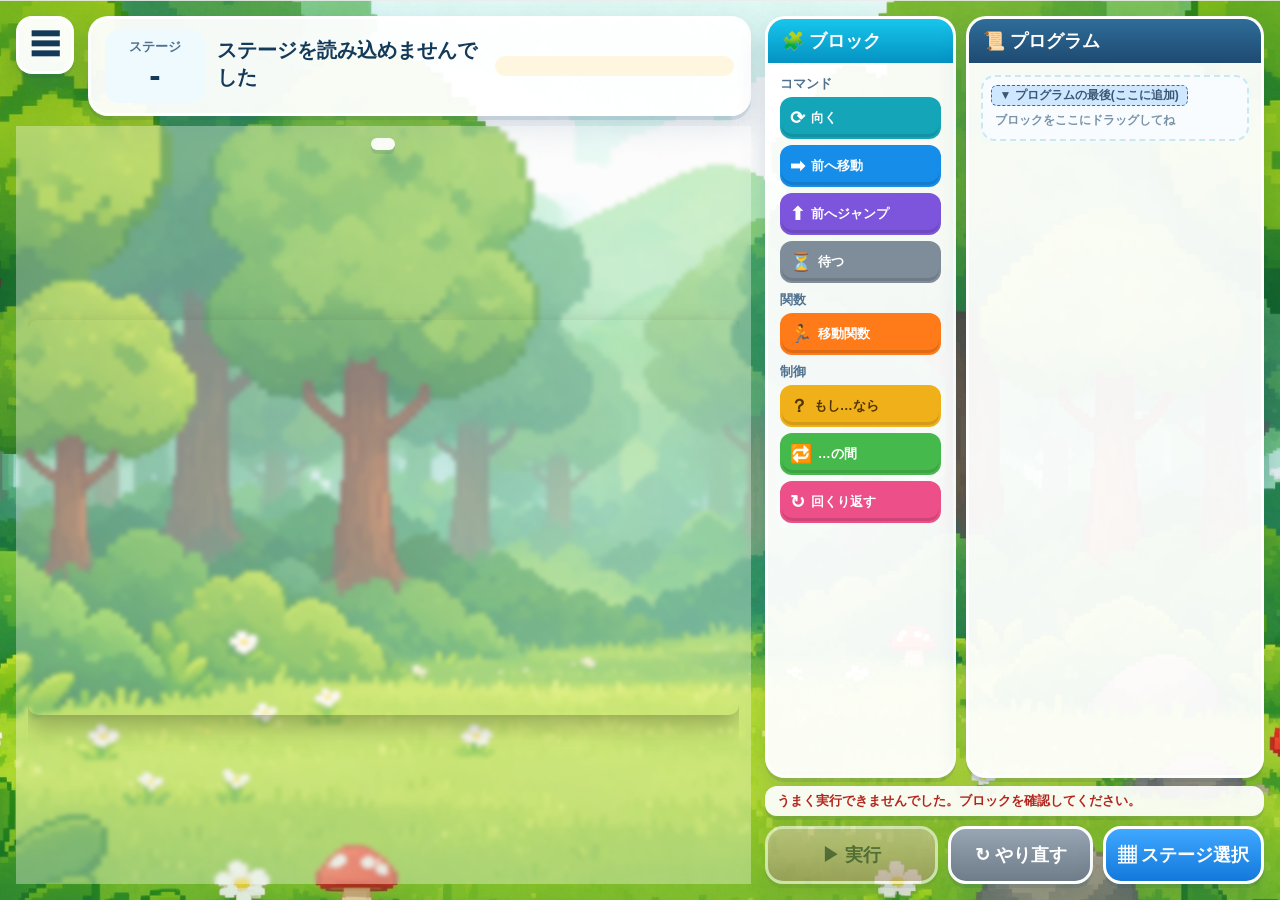
==== ant-game/src/main/webapp/game.html @ abae39ef "画面サンプルと結合" ====
<!DOCTYPE html>
<html lang="ja">
<head>
  <meta charset="UTF-8">
  <meta name="viewport" content="width=device-width, initial-scale=1">
  <title>ゲームプレイ | アント・コマンド</title>
  <link rel="stylesheet" href="css/game.css">
</head>
<body>
  <!-- ゲームプレイ画面: URL の ?stage=番号 のステージを、js/game.js が読み込んで表示する -->
  <main class="screen" id="screen">
    <div class="shell">

      <!-- メニュー(ハンバーガー) -->
      <div class="menu-wrap">
        <details>
          <summary>☰</summary>
          <div class="menu-panel">
            <a href="index.html">⌂ ホーム</a>
            <a href="stages.html">▦ ステージ選択</a>
          </div>
        </details>
      </div>

      <div class="game-layout">

        <!-- 左側: ミッションと、マップ -->
        <section class="game-left">
          <div class="panel mission-card">
            <div class="stage-no"><small>ステージ</small><b id="stageNo">-</b></div>
            <div class="mission-title">
              <h2 id="missionTitle">読み込み中…</h2>
              <p id="missionDesc"></p>
            </div>
            <div class="conditions" id="conditions"></div>
          </div>

          <div class="board-panel">
            <div class="inventory" id="inventory"></div>
            <div class="map-wrap" id="mapWrap">
              <!-- マップ: 縦5×横9のマスと、アリ・敵は、js/game.js が作る -->
              <div class="map-stage" id="mapStage">
                <div class="map-grid" id="mapGrid" aria-label="マップ"></div>
                <div class="units" id="units"></div>
              </div>
            </div>
          </div>
        </section>

        <!-- 右側: ブロックのパレットと、プログラム -->
        <section class="game-right">
          <div class="right-panels">
            <div class="panel side-panel">
              <div class="panel-title">🧩 ブロック</div>
              <div class="scroll-area" id="palette"></div>
            </div>

            <div class="panel side-panel program-panel">
              <div class="panel-title">📜 プログラム</div>
              <div class="scroll-area">
                <div class="program-stack" id="program"></div>
              </div>
            </div>
          </div>

          <div class="message-bar" id="message" role="status">ブロックをドラッグして、プログラムに入れよう。(クリックでも追加できるよ)</div>

          <div class="controls">
            <button class="btn run" id="runButton" type="button">▶ 実行</button>
            <button class="btn reset" id="resetButton" type="button">↻ やり直す</button>
            <a class="btn stages" href="stages.html">▦ ステージ選択</a>
          </div>
        </section>
      </div>
    </div>
  </main>
  <script src="js/common.js"></script>
  <script src="js/assets.js"></script>
  <script src="js/api.js"></script>
  <script src="js/game.js"></script>
</body>
</html>
---- ant-game/src/main/webapp/css/game.css ----
/*
 * アント・コマンド 画面共通のスタイルシート（view_sample の styles.css をもとに、本番用に作り直したものです）
 *
 * 色・大きさの調整は、ここで行います。画像の差し替えは js/assets.js を見てください。
 */
:root{
  --ink:#143a59;
  --blue:#2f86ef;
  --orange:#ffad18;
  --shadow:0 12px 28px rgba(24,73,118,.18),0 4px 0 rgba(24,73,118,.12);
  --radius:20px;
}
*{box-sizing:border-box}
html,body{height:100%;margin:0}
body{font-family:"Yu Gothic UI","Hiragino Kaku Gothic ProN",Meiryo,sans-serif;color:var(--ink);overflow:hidden;background:#e8f8ff}
a{text-decoration:none;color:inherit}
img{display:block;max-width:100%}
button{font-family:inherit}
.hidden{display:none !important}

/* 画面全体（背景は js/assets.js で画像を設定する。画像がなければ、ここのグラデーションが見える） */
.screen{height:100vh;overflow:hidden;position:relative;background:linear-gradient(180deg,#74d3ff 0 31%,#e8fbff 31% 100%)}
.screen::after{content:"";position:absolute;inset:auto 0 0;height:24vh;background:linear-gradient(180deg,transparent,rgba(83,166,75,.18));pointer-events:none}
.shell{position:relative;z-index:1;height:100%;padding:16px;display:flex;flex-direction:column;gap:12px}
.panel{background:rgba(255,255,255,.95);border:3px solid rgba(255,255,255,.92);border-radius:var(--radius);box-shadow:var(--shadow)}
.btn{display:inline-flex;align-items:center;justify-content:center;gap:9px;border-radius:18px;min-height:56px;padding:0 22px;font-weight:900;font-size:clamp(18px,1.35vw,26px);border:3px solid #fff;box-shadow:var(--shadow);white-space:nowrap;cursor:pointer}
.btn:hover{filter:brightness(1.03);transform:translateY(-1px)}
.btn:disabled{filter:grayscale(.8);opacity:.6;cursor:not-allowed;transform:none}

/* ===== タイトル画面 ===== */
.title-layout{flex:1;display:grid;place-items:center;min-height:0}
.title-card{width:min(1080px,92vw);height:min(72vh,760px);display:grid;grid-template-columns:1fr .9fr;align-items:center;gap:34px;padding:34px 42px;background:rgba(255,255,255,.88);border-radius:34px;box-shadow:var(--shadow);border:3px solid #fff}
.title-left{display:flex;flex-direction:column;align-items:center;justify-content:center;text-align:center}
.title-left h1{margin:0 0 26px;font-size:clamp(54px,5.3vw,92px);line-height:1.03;color:#2f2416;text-shadow:0 4px 0 rgba(255,190,33,.35)}
.title-logo{width:min(100%,520px);max-height:36vh;object-fit:contain;margin-bottom:26px}
.title-start{background:linear-gradient(#ffc63e,#ff9410);color:#173d59;min-width:280px;min-height:72px;font-size:clamp(24px,2vw,34px);margin-top:10px}
.title-visual{display:flex;align-items:center;justify-content:center}
.title-visual img{width:min(90%,450px);max-height:55vh;object-fit:contain;filter:drop-shadow(0 22px 24px rgba(0,0,0,.18))}

/* ===== ステージ選択画面 ===== */
.topbar{display:flex;align-items:center;gap:12px;min-height:64px}
.logo-badge{background:rgba(255,255,255,.94);border-radius:18px;padding:10px 18px;box-shadow:var(--shadow);font-weight:1000;font-size:clamp(24px,2vw,38px)}
.nav-actions{display:flex;gap:10px}
.spacer{flex:1}
.navbtn{display:inline-flex;align-items:center;justify-content:center;border-radius:16px;padding:0 18px;min-height:54px;background:linear-gradient(#3fa8ff,#1d78dd);color:#fff;border:3px solid #fff;box-shadow:var(--shadow);font-weight:900;font-size:clamp(17px,1.2vw,22px)}
.navbtn.secondary{background:linear-gradient(#244d80,#17365a)}
.stage-layout{flex:1;display:grid;grid-template-columns:minmax(260px,23%) 1fr;gap:16px;min-height:0}
.rules-panel{padding:24px;display:flex;flex-direction:column;overflow:auto}
.rules-panel h2{margin:0 0 16px;color:#f18f14;font-size:clamp(28px,2vw,40px)}
.rules-panel ol{margin:0;padding-left:1.25em;display:grid;gap:14px;font-size:clamp(15px,1.05vw,20px);line-height:1.6;font-weight:700}
.stage-main{padding:22px;display:flex;flex-direction:column;min-height:0}
.stage-main h1{text-align:center;margin:4px 0 18px;font-size:clamp(32px,2.4vw,48px)}
.stage-grid{flex:1;display:grid;grid-template-columns:repeat(3,1fr);grid-template-rows:repeat(3,1fr);gap:16px;min-height:0}
.stage-card{display:flex;flex-direction:column;align-items:center;justify-content:center;text-align:center;background:linear-gradient(180deg,#fffefb,#edf7ff);border:3px solid #e6f0fa;border-radius:22px;box-shadow:var(--shadow);padding:12px;min-height:0;overflow:hidden}
.stage-card:hover{transform:translateY(-2px);border-color:#ffd27a}
.stage-card .num{font-size:clamp(34px,3.4vw,58px);line-height:1;font-weight:1000;color:var(--orange)}
.stage-card strong{font-size:clamp(18px,1.3vw,26px);margin-top:6px}
.stage-card p{margin:5px 0 0;color:#55738d;font-weight:700;font-size:clamp(13px,.95vw,17px)}
.stage-card.locked{filter:grayscale(1);opacity:.55;cursor:not-allowed}
.stage-card.locked:hover{transform:none;border-color:#e6f0fa}

/* ===== ハンバーガーメニュー(ゲーム画面) ===== */
.menu-wrap{position:absolute;top:16px;left:16px;z-index:20}
.menu-wrap details{position:relative}
.menu-wrap summary{list-style:none;width:58px;height:58px;border-radius:16px;background:rgba(255,255,255,.96);box-shadow:var(--shadow);display:grid;place-items:center;font-size:30px;font-weight:1000;cursor:pointer;border:3px solid rgba(255,255,255,.9)}
.menu-wrap summary::-webkit-details-marker{display:none}
.menu-panel{position:absolute;top:66px;left:0;width:220px;padding:10px;background:rgba(255,255,255,.98);border-radius:16px;box-shadow:var(--shadow);display:grid;gap:8px}
.menu-panel a{display:flex;align-items:center;gap:10px;padding:12px 14px;border-radius:12px;background:#edf7ff;font-weight:900;color:#214b6f}
.menu-panel a:hover{background:#dcefff}

/* ===== ゲームプレイ画面 ===== */
.game-layout{flex:1;display:grid;grid-template-columns:minmax(0,60%) minmax(420px,40%);gap:14px;min-height:0}
.game-left,.game-right{display:flex;flex-direction:column;min-height:0}
.mission-card{margin-left:72px;padding:10px 14px;display:grid;grid-template-columns:100px 1fr .9fr;gap:12px;align-items:center;min-height:100px}
.stage-no{text-align:center;background:#effaff;border-radius:14px;padding:8px;font-weight:1000}
.stage-no small{display:block;color:#50728f}
.stage-no b{display:block;font-size:34px}
.mission-title h2{margin:0 0 5px;font-size:clamp(20px,1.5vw,28px)}
.mission-title p{margin:0;font-size:clamp(13px,.9vw,16px);font-weight:700;line-height:1.45}
.conditions{background:#fff6df;border-radius:14px;padding:10px 12px;font-size:clamp(13px,.9vw,16px);font-weight:800;line-height:1.5}
.board-panel{flex:1;min-height:0;padding:12px 12px 8px;display:flex;flex-direction:column;align-items:center;justify-content:center;gap:8px;background:rgba(255,255,255,.34);backdrop-filter:blur(2px);margin-top:10px}
.map-wrap{flex:1;width:100%;min-height:0;display:flex;align-items:center;justify-content:center;overflow:hidden}

/* マップ: 縦5×横9のマスを、上から見下ろした形で、隙間なく並べる。1マスの大きさ(--cell)は js/game.js が画面に合わせて決める */
.map-stage{position:relative;width:calc(var(--cell, 60px) * 9);height:calc(var(--cell, 60px) * 5);border-radius:10px;overflow:hidden;box-shadow:0 10px 24px rgba(0,0,0,.28)}
.map-grid{display:grid;grid-template-columns:repeat(9,var(--cell,60px));grid-template-rows:repeat(5,var(--cell,60px));gap:0;width:100%;height:100%}
.cell{position:relative;width:var(--cell,60px);height:var(--cell,60px);overflow:hidden}
.tile{position:absolute;inset:0;overflow:hidden;display:flex;align-items:center;justify-content:center}
.tile>img{position:absolute;inset:0;width:100%;height:100%;object-fit:cover;user-select:none}
.tile .tint{position:absolute;inset:0;pointer-events:none}
.tile .glyph{font-size:calc(var(--cell,60px) * .5);line-height:1}
.item{position:absolute;inset:14%;display:flex;align-items:center;justify-content:center;pointer-events:none}
.item>img{width:100%;height:100%;object-fit:contain;filter:drop-shadow(0 3px 3px rgba(0,0,0,.35))}
.item .glyph{font-size:calc(var(--cell,60px) * .5);line-height:1}
.badge{position:absolute;right:3px;bottom:2px;min-width:1.5em;padding:0 .3em;border-radius:999px;background:#143a59;color:#fff;font-weight:900;text-align:center;font-size:calc(var(--cell,60px) * .24);line-height:1.5;border:2px solid #fff;pointer-events:none}
.badge-a{background:#e0483f}.badge-b{background:#2f86ef}.badge-c{background:#2ea64a}.badge-d{background:#a252d9}.badge-e{background:#e68a00}

/* アリロボット・敵: マスの上を、滑らかに動く */
.units{position:absolute;inset:0;pointer-events:none}
.unit{position:absolute;left:calc(var(--x,0) * var(--cell,60px));top:calc(var(--y,0) * var(--cell,60px));width:var(--cell,60px);height:var(--cell,60px);display:flex;align-items:center;justify-content:center;transition:left .32s ease,top .32s ease,opacity .3s ease;z-index:3}
.unit .sprite{width:86%;height:86%;object-fit:contain;filter:drop-shadow(0 6px 5px rgba(0,0,0,.35))}
.unit .glyph{font-size:calc(var(--cell,60px) * .6);line-height:1}
.unit.ant.face-right .sprite{transform:scaleX(-1)}
.unit.gone{opacity:0}
.unit.hit{animation:hit .5s ease}
@keyframes hit{0%,100%{transform:scale(1)}40%{transform:scale(1.25) rotate(-8deg)}}
.facing-badge{position:absolute;right:2px;top:2px;width:calc(var(--cell,60px) * .3);height:calc(var(--cell,60px) * .3);border-radius:50%;background:#ffd225;color:#143a59;font-weight:900;font-size:calc(var(--cell,60px) * .2);display:flex;align-items:center;justify-content:center;border:2px solid #fff;z-index:4}

/* 持ち物の表示 */
.inventory{display:flex;gap:10px;align-items:center;padding:6px 12px;border-radius:14px;background:rgba(255,255,255,.92);font-weight:900;font-size:clamp(13px,.95vw,17px);box-shadow:var(--shadow)}
.inv-slot{display:flex;align-items:center;gap:6px;padding:2px 8px;border-radius:10px;background:#eef3f8;opacity:.45}
.inv-slot.have{opacity:1;background:#fff2c8}
.inv-slot .item{position:static;width:28px;height:28px;inset:auto}
.inv-slot .glyph{font-size:22px}

/* 右側: ブロックのパレットと、プログラム */
.right-panels{display:grid;grid-template-columns:.78fr 1.22fr;gap:10px;flex:1;min-height:0}
.side-panel{padding:10px;display:flex;flex-direction:column;min-height:0}
.panel-title{margin:-10px -10px 10px;padding:10px 14px;color:#fff;font-weight:1000;font-size:clamp(18px,1.3vw,25px);border-radius:17px 17px 0 0;background:linear-gradient(#18c6ec,#0492c3)}
.program-panel .panel-title{background:linear-gradient(#2f6d99,#1e4a71)}
.scroll-area{flex:1;min-height:0;overflow-y:auto;overflow-x:hidden;padding:2px}
.group-title{margin:8px 0 4px;font-size:13px;font-weight:900;color:#50728f}
.group-title:first-child{margin-top:0}
.block-list{display:grid;gap:6px}

/* ブロック(パレット・プログラム共通) */
.block-line{min-height:42px;border-radius:12px;color:#fff;font-weight:900;font-size:clamp(13px,.9vw,16px);padding:6px 8px;display:flex;align-items:center;flex-wrap:wrap;gap:6px;box-shadow:inset 0 -3px rgba(0,0,0,.12);cursor:grab;user-select:none;border:2px solid transparent}
.block-line .ico{font-size:18px}
.block-line select,.block-line input[type=number]{font:inherit;font-size:13px;border-radius:8px;border:2px solid rgba(255,255,255,.8);padding:2px 4px;color:#143a59;background:#fff;max-width:100%}
.block-line input[type=number]{width:3.6em}
.block-line .del{margin-left:auto;border:0;border-radius:8px;background:rgba(0,0,0,.25);color:#fff;font-weight:900;cursor:pointer;width:26px;height:26px;line-height:1}
.block-line .del:hover{background:rgba(0,0,0,.45)}
.b-turn{background:#14a6b8}.b-move{background:#168de8}.b-jump{background:#7d54dc}.b-wait{background:#7f8c99}
.b-func{background:#ff7a18}.b-if{background:#f0b019;color:#503400}.b-while{background:#46b94c}.b-repeat{background:#ed4f88}
.b-if .del{color:#fff}
.block-line.active{outline:3px solid #ffd225;box-shadow:0 0 0 5px rgba(255,210,37,.3),inset 0 -3px rgba(0,0,0,.12)}
.block-line.cond-true{border-color:#0a7a2f;box-shadow:0 0 0 3px rgba(10,122,47,.35),inset 0 -3px rgba(0,0,0,.12)}
.block-line.cond-false{border-color:#b3261e;box-shadow:0 0 0 3px rgba(179,38,30,.35),inset 0 -3px rgba(0,0,0,.12)}
.block-line.dragging{opacity:.45}
.block-line.drop-before{box-shadow:0 -5px 0 #ffd225,inset 0 -3px rgba(0,0,0,.12)}

/* プログラム(入れ子の表示) */
.program-stack{background:#f8fcff;border:2px dashed #cae8f4;border-radius:14px;padding:8px}
.program-stack ul{list-style:none;margin:0;padding:0;display:grid;gap:6px}
.program-stack li{display:grid;gap:4px}
.slot{margin-left:14px;padding:4px 4px 6px 8px;border-left:4px solid #cfd9e3;border-radius:6px;background:rgba(0,0,0,.03)}
.slot-head{font-size:12px;font-weight:900;background:none;border:1px dashed #9db0c2;border-radius:6px;color:#3a5873;cursor:pointer;margin-bottom:4px;padding:1px 8px}
.slot-head.selected{background:#cfe8ff;border-color:#2a6fb0}
.slot.drop-over,.program-stack.drop-over{outline:3px dashed #ffb300;outline-offset:-2px;background:#fff8e1}
.empty-hint{font-size:12px;color:#7a93a8;font-weight:700;padding:2px 4px}

.controls{display:grid;grid-template-columns:1.2fr 1fr 1fr;gap:10px;margin-top:10px}
.controls .btn{min-height:58px;font-size:clamp(18px,1.4vw,26px);padding:0 12px}
.controls .run{background:linear-gradient(#ffbf38,#ff8200);color:#173d59}
.controls .reset{background:linear-gradient(#97a5b4,#6f7d89);color:#fff}
.controls .stages{background:linear-gradient(#3fa8ff,#1378db);color:#fff}
.message-bar{margin-top:8px;min-height:2.2em;padding:6px 12px;border-radius:12px;background:rgba(255,255,255,.92);font-weight:900;font-size:clamp(13px,.95vw,17px);box-shadow:var(--shadow)}
.message-bar.ok{color:#0a7a2f}.message-bar.ng{color:#b3261e}

/* ===== リザルト画面 ===== */
.result-layout{flex:1;display:flex;align-items:center;justify-content:center;min-height:0}
.result-stage{width:min(1080px,94vw);height:min(84vh,860px);display:flex;flex-direction:column;align-items:center;justify-content:center;gap:14px}
.result-popup{width:min(760px,64vw,72vh);max-height:54vh;object-fit:contain;filter:drop-shadow(0 20px 30px rgba(0,0,0,.26))}
.result-fallback{padding:28px 56px;border-radius:28px;background:#fff7d6;border:6px solid #ffb300;font-size:clamp(36px,4vw,64px);font-weight:1000;box-shadow:var(--shadow)}
.result-fallback.fail{background:#ffe3e1;border-color:#e0483f}
.result-info{padding:10px 22px;border-radius:16px;background:rgba(255,255,255,.95);box-shadow:var(--shadow);font-weight:900;font-size:clamp(18px,1.5vw,28px);text-align:center}
.result-actions{display:flex;gap:16px;justify-content:center;flex-wrap:wrap}
.result-actions .btn{min-width:230px}
.btn.back{background:linear-gradient(#9aa8b6,#707f8d);color:#fff}
.btn.next,.btn.retry{background:linear-gradient(#ffbf38,#ff8b06);color:#173d59}

@media(max-width:980px){body{overflow:auto}.screen,.shell{height:auto;min-height:100vh}.game-layout{grid-template-columns:1fr}.stage-layout{grid-template-columns:1fr}}
@media(max-width:1200px){.mission-card{grid-template-columns:92px 1fr}.conditions{grid-column:1/-1}}
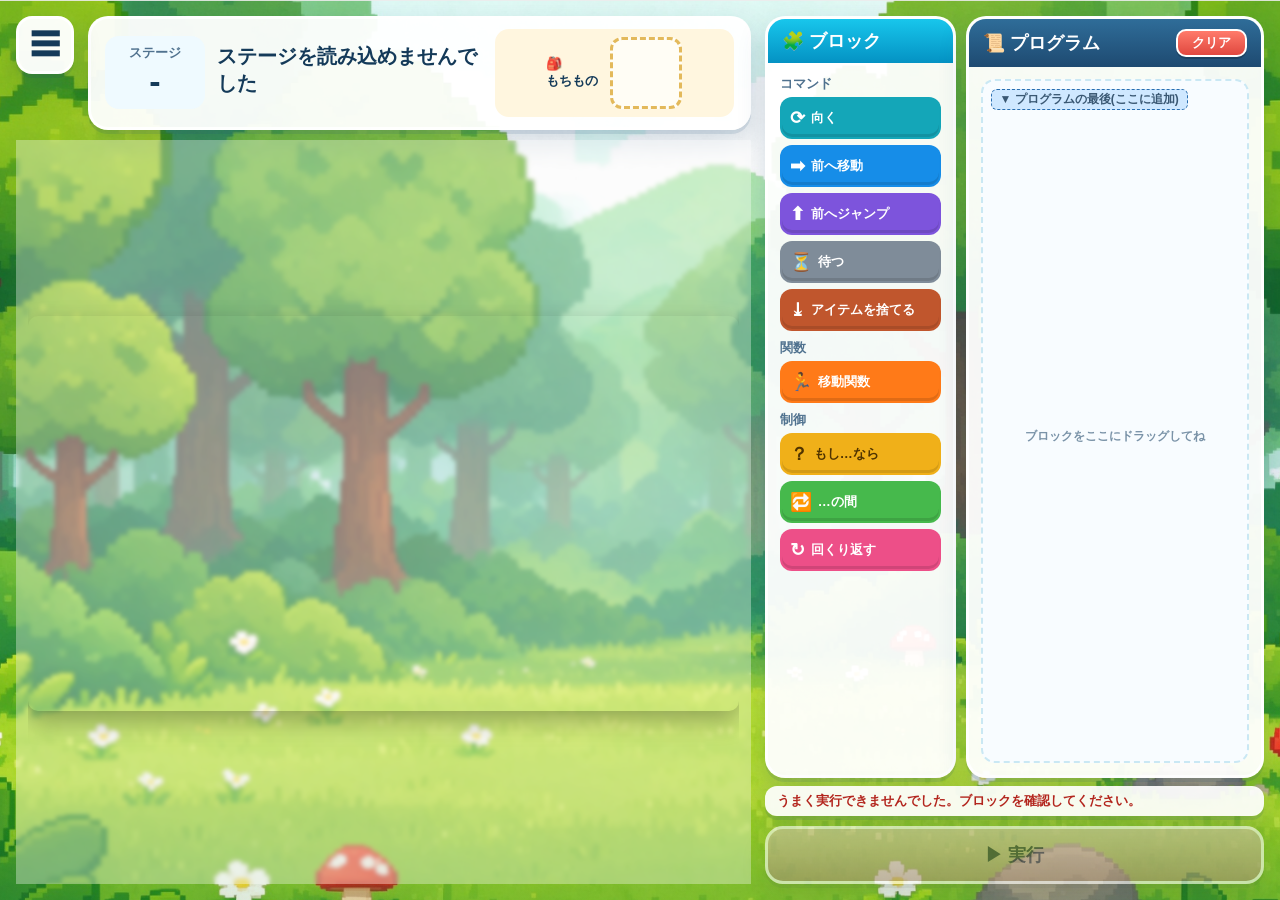
==== commit 0f673c82: "ゲーム画面のUI修正、アイテム捨てるコマンドの追加" ====
--- a/ant-game/src/main/webapp/game.html
+++ b/ant-game/src/main/webapp/game.html
@@ -5,6 +5,59 @@
   <meta name="viewport" content="width=device-width, initial-scale=1">
   <title>ゲームプレイ | アント・コマンド</title>
   <link rel="stylesheet" href="css/game.css">
+  <!--
+    このページ専用のCSS（一時的にここに書いています。あとで css フォルダのファイルへ移します）
+    ※ 共通の css/game.css より後ろに書いているので、同じ名前のルールは、ここが優先されます。
+    ※ <style> を使うため、サーバー(SecurityHeadersFilter)で、game.html だけ style-src を緩めています。
+       CSS をファイルへ移したら、その例外も削除してください。
+  -->
+  <style>
+    /* プログラムの見出し: 右端に「クリア」ボタン(プログラムのブロックを空にする)を置く */
+    .program-title { display: flex; align-items: center; justify-content: space-between; gap: 8px; }
+    .clear-btn {
+      border: 2px solid #fff; border-radius: 10px; padding: 3px 14px;
+      background: linear-gradient(#ff7b6b, #e0483f); color: #fff;
+      font-weight: 900; font-size: clamp(13px, .95vw, 17px); cursor: pointer;
+      box-shadow: 0 2px 0 rgba(0, 0, 0, .2);
+    }
+    .clear-btn:hover { filter: brightness(1.08); }
+    .clear-btn:disabled { filter: grayscale(1); opacity: .55; cursor: not-allowed; }
+
+    /* もちもの枠(ミッションカードの右側): 持てるアイテムは1つだけ */
+    .held-card {
+      background: #fff6df; border-radius: 14px; padding: 8px 12px;
+      display: flex; align-items: center; gap: 12px; min-height: 76px;
+    }
+    .held-title { font-weight: 900; font-size: clamp(13px, .95vw, 17px); line-height: 1.3; }
+    /* アイテムの画像を表示する領域は、正方形(幅と高さが同じ)にする */
+    .held-card { --held-size: clamp(64px, 5.6vw, 80px); justify-content: center; }
+    .held-slot {
+      flex: none; width: var(--held-size); height: var(--held-size); aspect-ratio: 1 / 1;
+      border-radius: 12px; border: 3px dashed #e3b95b; background: #fffdf5;
+      display: flex; align-items: center; justify-content: center; padding: 4px;
+      font-weight: 900; color: #8a6a1c; font-size: clamp(14px, 1vw, 18px);
+    }
+    .held-slot.have { border-style: solid; border-color: #ffb300; background: #fff2c8; color: #143a59; }
+    .held-slot .item { position: static; width: 100%; height: 100%; inset: auto; }
+    .held-slot .item > img { width: 100%; height: 100%; object-fit: contain; }
+    .held-slot .glyph { font-size: calc(var(--held-size) * .6); line-height: 1; }
+
+    /* プログラムの最後へドロップするための領域(空きの部分全体) */
+    .program-stack { min-height: 100%; display: flex; flex-direction: column; }
+    .program-stack > .slot-head { align-self: flex-start; }
+    .end-zone {
+      flex: 1; min-height: 56px; margin-top: 6px; border: 2px dashed transparent; border-radius: 10px;
+      display: flex; align-items: center; justify-content: center;
+      font-size: 12px; font-weight: 700; color: #7a93a8;
+    }
+    .end-zone.drop-over { border-color: #ffb300; background: #fff8e1; }
+
+    /* 操作ボタンは「実行」だけにしたので、1列にする */
+    .controls { grid-template-columns: 1fr; }
+
+    /* 「アイテムを捨てる」ブロックの色 */
+    .b-drop { background: #c0562d; }
+  </style>
 </head>
 <body>
   <!-- ゲームプレイ画面: URL の ?stage=番号 のステージを、js/game.js が読み込んで表示する -->
@@ -32,11 +85,14 @@
               <h2 id="missionTitle">読み込み中…</h2>
               <p id="missionDesc"></p>
             </div>
-            <div class="conditions" id="conditions"></div>
+            <!-- もちもの枠: 持っているアイテムを表示する(js/game.js が中身を入れる) -->
+            <div class="held-card">
+              <div class="held-title">🎒<br>もちもの</div>
+              <div class="held-slot" id="heldSlot"></div>
+            </div>
           </div>
 
           <div class="board-panel">
-            <div class="inventory" id="inventory"></div>
             <div class="map-wrap" id="mapWrap">
               <!-- マップ: 縦5×横9のマスと、アリ・敵は、js/game.js が作る -->
               <div class="map-stage" id="mapStage">
@@ -56,7 +112,10 @@
             </div>
 
             <div class="panel side-panel program-panel">
-              <div class="panel-title">📜 プログラム</div>
+              <div class="panel-title program-title">
+                <span>📜 プログラム</span>
+                <button class="clear-btn" id="clearButton" type="button" title="プログラムのブロックをすべて消します">クリア</button>
+              </div>
               <div class="scroll-area">
                 <div class="program-stack" id="program"></div>
               </div>
@@ -67,8 +126,6 @@
 
           <div class="controls">
             <button class="btn run" id="runButton" type="button">▶ 実行</button>
-            <button class="btn reset" id="resetButton" type="button">↻ やり直す</button>
-            <a class="btn stages" href="stages.html">▦ ステージ選択</a>
           </div>
         </section>
       </div>
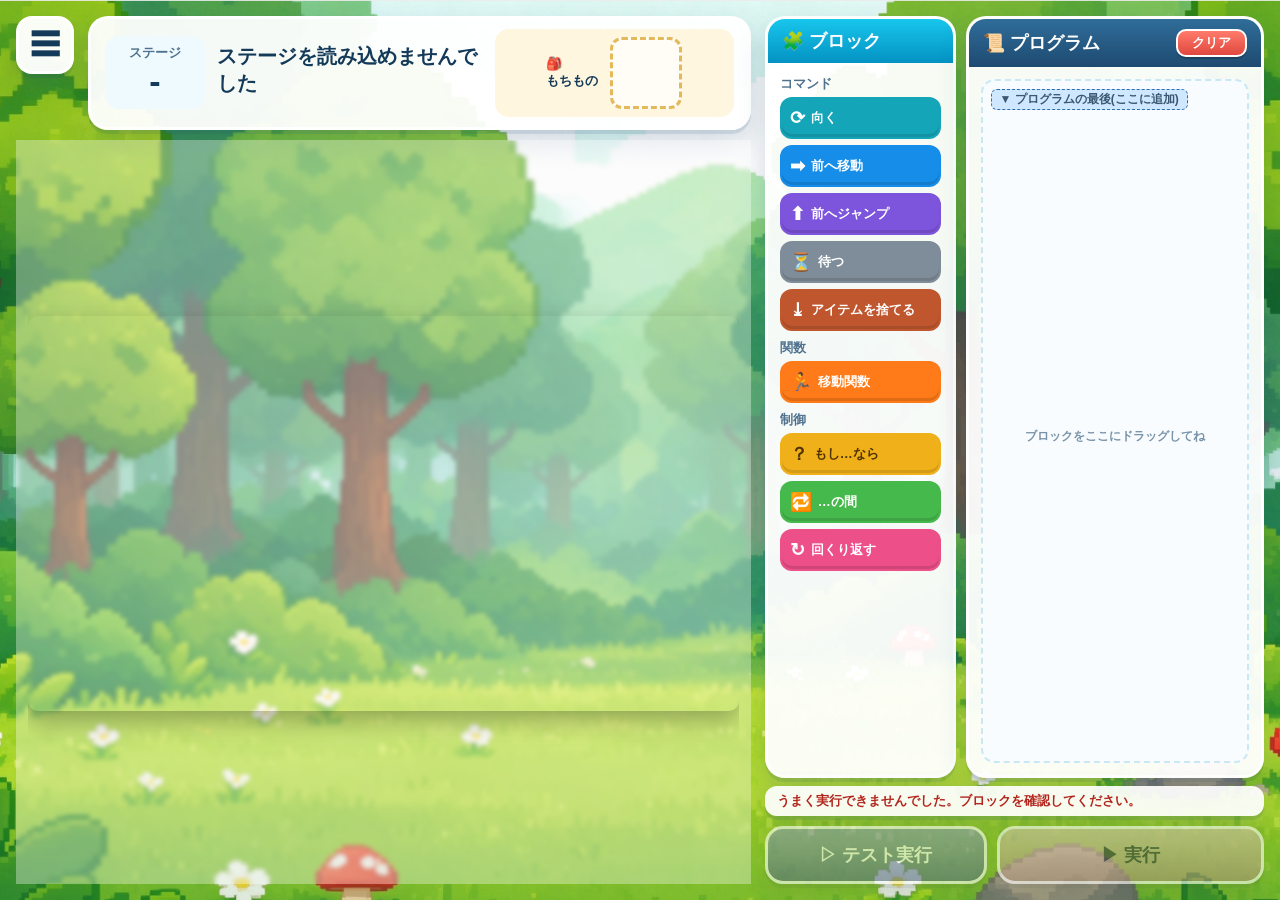
==== commit 08d07a8e: "失敗時のデータ保持。テスト実行機能の追加" ====
--- a/ant-game/src/main/webapp/game.html
+++ b/ant-game/src/main/webapp/game.html
@@ -52,8 +52,9 @@
     }
     .end-zone.drop-over { border-color: #ffb300; background: #fff8e1; }
 
-    /* 操作ボタンは「実行」だけにしたので、1列にする */
-    .controls { grid-template-columns: 1fr; }
+    /* 操作ボタン: 左に「テスト実行」、右に「実行」 */
+    .controls { grid-template-columns: 1fr 1.2fr; }
+    .controls .test { background: linear-gradient(#3fa8ff, #1378db); color: #fff; }
 
     /* 「アイテムを捨てる」ブロックの色 */
     .b-drop { background: #c0562d; }
@@ -125,6 +126,7 @@
           <div class="message-bar" id="message" role="status">ブロックをドラッグして、プログラムに入れよう。(クリックでも追加できるよ)</div>
 
           <div class="controls">
+            <button class="btn test" id="testButton" type="button" title="動きを確かめるだけ(ゴールの判定をしない)。終わると3秒後に最初の状態に戻ります">▷ テスト実行</button>
             <button class="btn run" id="runButton" type="button">▶ 実行</button>
           </div>
         </section>
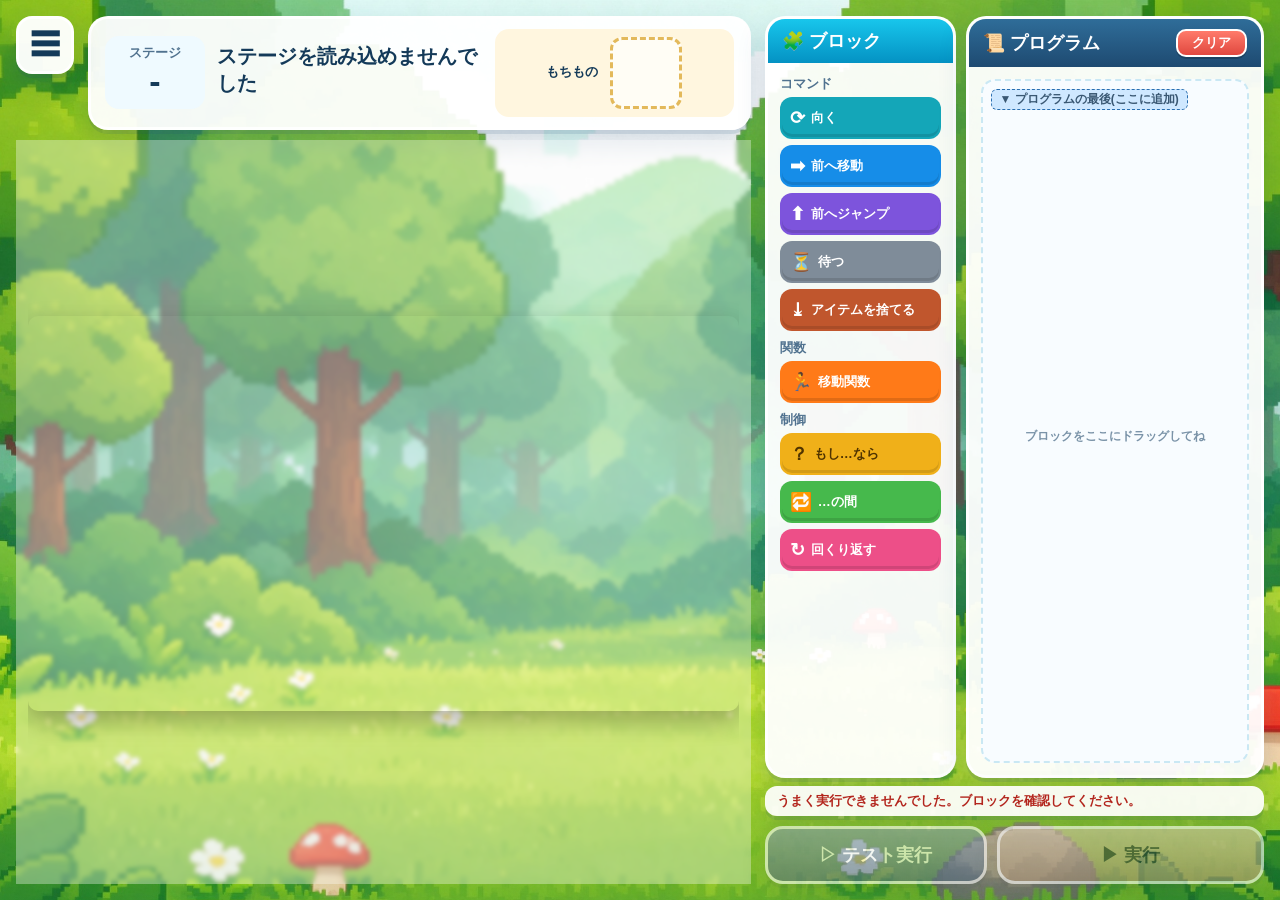
==== commit 15c8ae7f: "htmlの微修正" ====
--- a/ant-game/src/main/webapp/game.html
+++ b/ant-game/src/main/webapp/game.html
@@ -3,62 +3,8 @@
 <head>
   <meta charset="UTF-8">
   <meta name="viewport" content="width=device-width, initial-scale=1">
-  <title>ゲームプレイ | アント・コマンド</title>
+  <title>ゲームプレイ | Aligorithm</title>
   <link rel="stylesheet" href="css/game.css">
-  <!--
-    このページ専用のCSS（一時的にここに書いています。あとで css フォルダのファイルへ移します）
-    ※ 共通の css/game.css より後ろに書いているので、同じ名前のルールは、ここが優先されます。
-    ※ <style> を使うため、サーバー(SecurityHeadersFilter)で、game.html だけ style-src を緩めています。
-       CSS をファイルへ移したら、その例外も削除してください。
-  -->
-  <style>
-    /* プログラムの見出し: 右端に「クリア」ボタン(プログラムのブロックを空にする)を置く */
-    .program-title { display: flex; align-items: center; justify-content: space-between; gap: 8px; }
-    .clear-btn {
-      border: 2px solid #fff; border-radius: 10px; padding: 3px 14px;
-      background: linear-gradient(#ff7b6b, #e0483f); color: #fff;
-      font-weight: 900; font-size: clamp(13px, .95vw, 17px); cursor: pointer;
-      box-shadow: 0 2px 0 rgba(0, 0, 0, .2);
-    }
-    .clear-btn:hover { filter: brightness(1.08); }
-    .clear-btn:disabled { filter: grayscale(1); opacity: .55; cursor: not-allowed; }
-
-    /* もちもの枠(ミッションカードの右側): 持てるアイテムは1つだけ */
-    .held-card {
-      background: #fff6df; border-radius: 14px; padding: 8px 12px;
-      display: flex; align-items: center; gap: 12px; min-height: 76px;
-    }
-    .held-title { font-weight: 900; font-size: clamp(13px, .95vw, 17px); line-height: 1.3; }
-    /* アイテムの画像を表示する領域は、正方形(幅と高さが同じ)にする */
-    .held-card { --held-size: clamp(64px, 5.6vw, 80px); justify-content: center; }
-    .held-slot {
-      flex: none; width: var(--held-size); height: var(--held-size); aspect-ratio: 1 / 1;
-      border-radius: 12px; border: 3px dashed #e3b95b; background: #fffdf5;
-      display: flex; align-items: center; justify-content: center; padding: 4px;
-      font-weight: 900; color: #8a6a1c; font-size: clamp(14px, 1vw, 18px);
-    }
-    .held-slot.have { border-style: solid; border-color: #ffb300; background: #fff2c8; color: #143a59; }
-    .held-slot .item { position: static; width: 100%; height: 100%; inset: auto; }
-    .held-slot .item > img { width: 100%; height: 100%; object-fit: contain; }
-    .held-slot .glyph { font-size: calc(var(--held-size) * .6); line-height: 1; }
-
-    /* プログラムの最後へドロップするための領域(空きの部分全体) */
-    .program-stack { min-height: 100%; display: flex; flex-direction: column; }
-    .program-stack > .slot-head { align-self: flex-start; }
-    .end-zone {
-      flex: 1; min-height: 56px; margin-top: 6px; border: 2px dashed transparent; border-radius: 10px;
-      display: flex; align-items: center; justify-content: center;
-      font-size: 12px; font-weight: 700; color: #7a93a8;
-    }
-    .end-zone.drop-over { border-color: #ffb300; background: #fff8e1; }
-
-    /* 操作ボタン: 左に「テスト実行」、右に「実行」 */
-    .controls { grid-template-columns: 1fr 1.2fr; }
-    .controls .test { background: linear-gradient(#3fa8ff, #1378db); color: #fff; }
-
-    /* 「アイテムを捨てる」ブロックの色 */
-    .b-drop { background: #c0562d; }
-  </style>
 </head>
 <body>
   <!-- ゲームプレイ画面: URL の ?stage=番号 のステージを、js/game.js が読み込んで表示する -->
@@ -88,7 +34,7 @@
             </div>
             <!-- もちもの枠: 持っているアイテムを表示する(js/game.js が中身を入れる) -->
             <div class="held-card">
-              <div class="held-title">🎒<br>もちもの</div>
+              <div class="held-title">もちもの</div>
               <div class="held-slot" id="heldSlot"></div>
             </div>
           </div>
--- a/ant-game/src/main/webapp/css/game.css
+++ b/ant-game/src/main/webapp/css/game.css
@@ -77,7 +77,6 @@
 .stage-no b{display:block;font-size:34px}
 .mission-title h2{margin:0 0 5px;font-size:clamp(20px,1.5vw,28px)}
 .mission-title p{margin:0;font-size:clamp(13px,.9vw,16px);font-weight:700;line-height:1.45}
-.conditions{background:#fff6df;border-radius:14px;padding:10px 12px;font-size:clamp(13px,.9vw,16px);font-weight:800;line-height:1.5}
 .board-panel{flex:1;min-height:0;padding:12px 12px 8px;display:flex;flex-direction:column;align-items:center;justify-content:center;gap:8px;background:rgba(255,255,255,.34);backdrop-filter:blur(2px);margin-top:10px}
 .map-wrap{flex:1;width:100%;min-height:0;display:flex;align-items:center;justify-content:center;overflow:hidden}
 
@@ -92,8 +91,6 @@
 .item{position:absolute;inset:14%;display:flex;align-items:center;justify-content:center;pointer-events:none}
 .item>img{width:100%;height:100%;object-fit:contain;filter:drop-shadow(0 3px 3px rgba(0,0,0,.35))}
 .item .glyph{font-size:calc(var(--cell,60px) * .5);line-height:1}
-.badge{position:absolute;right:3px;bottom:2px;min-width:1.5em;padding:0 .3em;border-radius:999px;background:#143a59;color:#fff;font-weight:900;text-align:center;font-size:calc(var(--cell,60px) * .24);line-height:1.5;border:2px solid #fff;pointer-events:none}
-.badge-a{background:#e0483f}.badge-b{background:#2f86ef}.badge-c{background:#2ea64a}.badge-d{background:#a252d9}.badge-e{background:#e68a00}
 
 /* アリロボット・敵: マスの上を、滑らかに動く */
 .units{position:absolute;inset:0;pointer-events:none}
@@ -107,11 +104,6 @@
 .facing-badge{position:absolute;right:2px;top:2px;width:calc(var(--cell,60px) * .3);height:calc(var(--cell,60px) * .3);border-radius:50%;background:#ffd225;color:#143a59;font-weight:900;font-size:calc(var(--cell,60px) * .2);display:flex;align-items:center;justify-content:center;border:2px solid #fff;z-index:4}
 
 /* 持ち物の表示 */
-.inventory{display:flex;gap:10px;align-items:center;padding:6px 12px;border-radius:14px;background:rgba(255,255,255,.92);font-weight:900;font-size:clamp(13px,.95vw,17px);box-shadow:var(--shadow)}
-.inv-slot{display:flex;align-items:center;gap:6px;padding:2px 8px;border-radius:10px;background:#eef3f8;opacity:.45}
-.inv-slot.have{opacity:1;background:#fff2c8}
-.inv-slot .item{position:static;width:28px;height:28px;inset:auto}
-.inv-slot .glyph{font-size:22px}
 
 /* 右側: ブロックのパレットと、プログラム */
 .right-panels{display:grid;grid-template-columns:.78fr 1.22fr;gap:10px;flex:1;min-height:0}
@@ -149,11 +141,9 @@
 .slot.drop-over,.program-stack.drop-over{outline:3px dashed #ffb300;outline-offset:-2px;background:#fff8e1}
 .empty-hint{font-size:12px;color:#7a93a8;font-weight:700;padding:2px 4px}
 
-.controls{display:grid;grid-template-columns:1.2fr 1fr 1fr;gap:10px;margin-top:10px}
+.controls{display:grid;grid-template-columns:1fr 1.2fr;gap:10px;margin-top:10px}
 .controls .btn{min-height:58px;font-size:clamp(18px,1.4vw,26px);padding:0 12px}
 .controls .run{background:linear-gradient(#ffbf38,#ff8200);color:#173d59}
-.controls .reset{background:linear-gradient(#97a5b4,#6f7d89);color:#fff}
-.controls .stages{background:linear-gradient(#3fa8ff,#1378db);color:#fff}
 .message-bar{margin-top:8px;min-height:2.2em;padding:6px 12px;border-radius:12px;background:rgba(255,255,255,.92);font-weight:900;font-size:clamp(13px,.95vw,17px);box-shadow:var(--shadow)}
 .message-bar.ok{color:#0a7a2f}.message-bar.ng{color:#b3261e}
 
@@ -170,4 +160,196 @@
 .btn.next,.btn.retry{background:linear-gradient(#ffbf38,#ff8b06);color:#173d59}
 
 @media(max-width:980px){body{overflow:auto}.screen,.shell{height:auto;min-height:100vh}.game-layout{grid-template-columns:1fr}.stage-layout{grid-template-columns:1fr}}
-@media(max-width:1200px){.mission-card{grid-template-columns:92px 1fr}.conditions{grid-column:1/-1}}
+@media(max-width:1200px){.mission-card{grid-template-columns:92px 1fr}.held-card{grid-column:1/-1}}
+
+/* ===== 1. トップページ専用の背景画像（.title-layout を含むページにのみ適用） ===== */
+main.screen#screen:has(.title-layout) {
+  background-image: url('../assets/toppage.png') !important;
+  background-size: cover !important;
+  background-position: center !important;
+  background-repeat: no-repeat !important;
+  background-attachment: fixed !important;
+}
+
+/* ===== 2. 右側のアリの画像を非表示にする ===== */
+main.screen#screen:has(.title-layout) .title-visual {
+  display: none !important;
+}
+
+/* ===== 3. 白いカードの背景を消し、背景画像を完全に見せる ===== */
+main.screen#screen:has(.title-layout) .title-card {
+  background: transparent !important;
+  border: none !important;
+  box-shadow: none !important;
+  padding: 0 !important;
+  display: flex !important;
+  flex-direction: column !important;
+  justify-content: center !important;
+  align-items: center !important;
+  height: auto !important;
+}
+
+/* ===== 4. 文字タイトルを画像（titlelogo.png）に置き換え、上に移動 ===== */
+main.screen#screen:has(.title-layout) .title-left h1 {
+  /* 元の文字を非表示にする */
+  font-size: 0 !important;
+  color: transparent !important;
+  text-shadow: none !important;
+  
+  /* 背景画像で文字を置き換える */
+  background-image: url('../assets/titlelogo.png') !important; 
+  background-size: contain !important;
+  background-position: center !important;
+  background-repeat: no-repeat !important;
+  
+  /* 画像表示領域のサイズ */
+  width: min(100vw, 1100px) !important;
+  height: clamp(250px, 45vh, 550px) !important;
+  
+  /* 位置微調整：上に移動し、ボタンとの距離を確保 */
+  margin-top: -150px !important;
+  margin-bottom: 30px !important;
+}
+
+/* ===== 5. ボタン調整：下に移動、大きくする ===== */
+main.screen#screen:has(.title-layout) .title-start {
+  margin-top: 50px !important;
+  min-width: 340px !important;
+  min-height: 90px !important;
+  font-size: clamp(28px, 2.5vw, 40px) !important;
+  border-radius: 50px !important;
+}
+/* ===== 2ページ目（ステージ選択）専用の背景とスタイル ===== */
+
+/* 1. 2ページ目の背景画像を設定（:has で .stage-layout を含むページに限定） */
+main.screen#screen:has(.stage-layout) {
+  /* 下のパスを2枚目の背景画像の実際のパスに置き換えてください */
+  background-image: url('../assets/number2.png') !important; 
+  background-size: cover !important;
+  background-position: left center !important; /* 重要：画像を左寄せにし、おじいさんが見えるようにする */
+  background-repeat: no-repeat !important;
+  background-attachment: fixed !important;
+}
+
+main.screen#screen:has(.stage-layout) .rules-panel {
+  background: transparent !important;   /* 背景を完全に透明に */
+  backdrop-filter: none !important;     /* ぼかし効果を解除 */
+  border-radius: 0 !important;          /* 角丸を解除 */
+  box-shadow: none !important;          /* 影を確実に消す */
+  border: none !important;              /* 枠線を確実に消す */
+}
+
+/* 3. 右側のステージメインパネルも半透明にし、ロボットと森を見せる */
+main.screen#screen:has(.stage-layout) .stage-main {
+  background: rgba(255, 255, 255, 0.7) !important; 
+  backdrop-filter: blur(4px) !important;
+  border-radius: 24px !important;
+}
+
+/* 4. ステージカードは元の白いハイライトスタイルを維持（透明にすると文字が読めなくなるため） */
+main.screen#screen:has(.stage-layout) .stage-card {
+  background: linear-gradient(180deg, #fffefb, #edf7ff) !important; /* カード本来の不透明な背景に戻す */
+  box-shadow: 0 4px 12px rgba(0,0,0,0.1) !important; /* カードを浮き上がらせ、立体感を出す */
+}
+
+/* ===== rule.html（ルール説明ページ）専用の背景 ===== */
+/* rule-screen というクラス名を持つページにのみ適用 */
+main.screen#screen.rule-screen {
+  background-image: url('../assets/rule.png') !important;
+  background-size: cover !important;
+  background-position: center !important;
+  background-repeat: no-repeat !important;
+  background-attachment: fixed !important;
+}
+
+/* ルールページのパネルを半透明にする */
+main.screen#screen.rule-screen .rules-panel {
+  background: rgba(255, 255, 255, 0.85) !important;
+  backdrop-filter: blur(4px) !important;
+  border-radius: 24px !important;
+  box-shadow: 0 8px 24px rgba(0,0,0,0.15) !important;
+}
+main.screen#screen.rule-screen .rules-panel {
+  /* --- 画面の中央に配置 --- */
+  margin: 30px auto !important;    /* 上下に余白、左右は自動（水平中央揃え） */
+  
+  /* --- 縦長サイズ：狭めにして、左右の背景を見えやすくする --- */
+  width: min(500px, 90vw) !important;   /* 幅は最大500px、広すぎて人物を隠さないように */
+  max-height: 80vh !important;          /* 高さは最大画面の80% */
+  overflow-y: auto !important;          /* 文字が多い場合は内部スクロール */
+  
+  /* --- 半透明のすりガラス効果 --- */
+  background: rgba(255, 255, 255, 0.65) !important; /* 65%の白、半透明 */
+  backdrop-filter: blur(8px) !important;            /* すりガラス */
+  border-radius: 24px !important;                   /* 角丸 */
+  box-shadow: 0 8px 32px rgba(0,0,0,0.2) !important; /* 浮き上がる影 */
+  border: 2px solid rgba(255,255,255,0.8) !important; /* 薄い白い枠線 */
+  padding: 30px !important;                         /* 内側の余白 */
+}
+
+/* 4. パネル内の文字スタイル微調整 */
+main.screen#screen.rule-screen .rules-panel h2 {
+  font-size: clamp(24px, 2vw, 32px) !important;
+  margin-bottom: 20px !important;
+  text-align: center !important;
+}
+
+main.screen#screen.rule-screen .rules-panel ol {
+  font-size: clamp(14px, 1vw, 16px) !important;
+  line-height: 1.8 !important;
+  padding-left: 1.2em !important;
+}
+/* ===== 左上のロゴ ===== */
+.top-logo {
+  height: 90px !important;         /* サイズ、自由に調整可能 */
+  width: auto !important;          /* 幅は比率に合わせて自動、変形しない */
+  margin-right: 20px !important;   /* 右側のボタンとの間隔 */
+  object-fit: contain !important;
+}
+
+/* ===== ゲームプレイ画面(game.html)で追加した部品 ===== */
+/* プログラムの見出し: 右端に「クリア」ボタン(プログラムのブロックを空にする)を置く */
+.program-title { display: flex; align-items: center; justify-content: space-between; gap: 8px; }
+.clear-btn {
+  border: 2px solid #fff; border-radius: 10px; padding: 3px 14px;
+  background: linear-gradient(#ff7b6b, #e0483f); color: #fff;
+  font-weight: 900; font-size: clamp(13px, .95vw, 17px); cursor: pointer;
+  box-shadow: 0 2px 0 rgba(0, 0, 0, .2);
+}
+.clear-btn:hover { filter: brightness(1.08); }
+.clear-btn:disabled { filter: grayscale(1); opacity: .55; cursor: not-allowed; }
+
+/* もちもの枠(ミッションカードの右側): 持てるアイテムは1つだけ */
+.held-card {
+  background: #fff6df; border-radius: 14px; padding: 8px 12px;
+  display: flex; align-items: center; gap: 12px; min-height: 76px;
+}
+.held-title { font-weight: 900; font-size: clamp(13px, .95vw, 17px); line-height: 1.3; }
+/* アイテムの画像を表示する領域は、正方形(幅と高さが同じ)にする */
+.held-card { --held-size: clamp(64px, 5.6vw, 80px); justify-content: center; }
+.held-slot {
+  flex: none; width: var(--held-size); height: var(--held-size); aspect-ratio: 1 / 1;
+  border-radius: 12px; border: 3px dashed #e3b95b; background: #fffdf5;
+  display: flex; align-items: center; justify-content: center; padding: 4px;
+  font-weight: 900; color: #8a6a1c; font-size: clamp(14px, 1vw, 18px);
+}
+.held-slot.have { border-style: solid; border-color: #ffb300; background: #fff2c8; color: #143a59; }
+.held-slot .item { position: static; width: 100%; height: 100%; inset: auto; }
+.held-slot .item > img { width: 100%; height: 100%; object-fit: contain; }
+.held-slot .glyph { font-size: calc(var(--held-size) * .6); line-height: 1; }
+
+/* プログラムの最後へドロップするための領域(空きの部分全体) */
+.program-stack { min-height: 100%; display: flex; flex-direction: column; }
+.program-stack > .slot-head { align-self: flex-start; }
+.end-zone {
+  flex: 1; min-height: 56px; margin-top: 6px; border: 2px dashed transparent; border-radius: 10px;
+  display: flex; align-items: center; justify-content: center;
+  font-size: 12px; font-weight: 700; color: #7a93a8;
+}
+.end-zone.drop-over { border-color: #ffb300; background: #fff8e1; }
+
+/* 操作ボタン: 左に「テスト実行」、右に「実行」(並び方は上の .controls で指定) */
+.controls .test { background: linear-gradient(#3fa8ff, #1378db); color: #fff; }
+
+/* 「アイテムを捨てる」ブロックの色 */
+.b-drop { background: #c0562d; }
